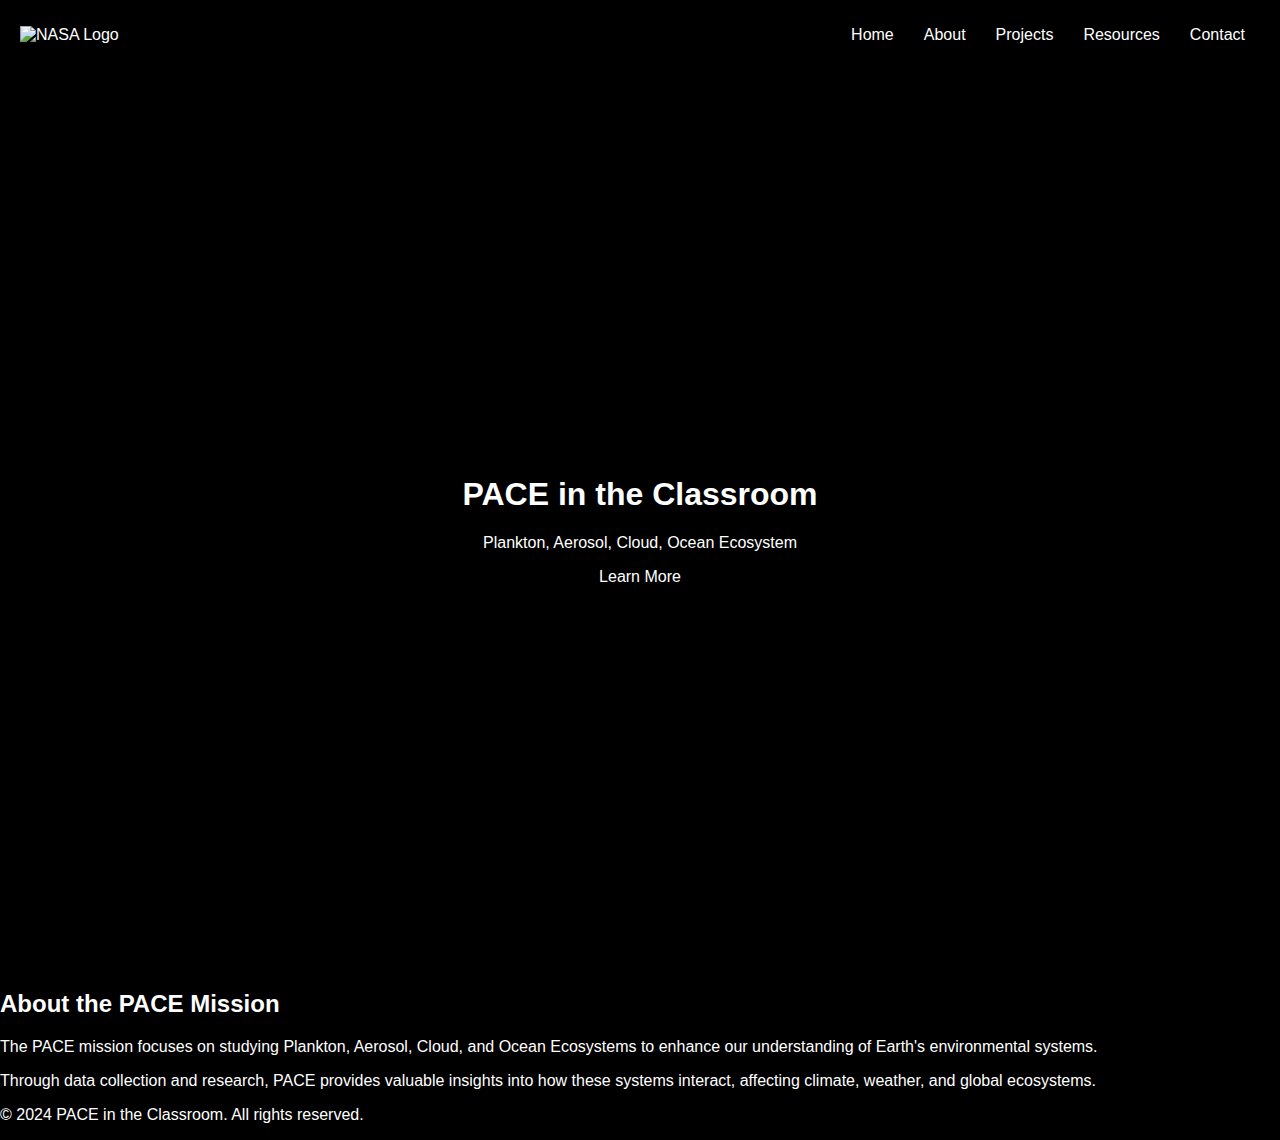
==== index.html @ a3a79912 "9:12 - 06/10/2024" ====
<!DOCTYPE html>
<html lang="en">
<head>
    <meta charset="UTF-8">
    <meta name="viewport" content="width=device-width, initial-scale=1.0">
    <title>PACE in the Classroom</title>
    <link rel="stylesheet" href="./style.css">
</head>
<body>
    <!-- Navigation Bar -->
    <header>
        <div class="nav-container">
            <img src="nasa_logo.png" alt="NASA Logo" class="logo">
            <nav>
                <ul>
                    <li><a href="#home">Home</a></li>
                    <li><a href="#about">About</a></li>
                    <li><a href="#projects">Projects</a></li>
                    <li><a href="./HTML/resources.html">Resources</a></li>
                    <li><a href="#contact">Contact</a></li>
                </ul>
            </nav>
        </div>
    </header>

    <!-- Hero Section -->
    <section id="home" class="hero-section">
        <div class="hero-text">
            <h1>PACE in the Classroom</h1>
            <p>Plankton, Aerosol, Cloud, Ocean Ecosystem</p>
            <a href="#about" class="cta-button">Learn More</a>
        </div>
    </section>

    <!-- About Section -->
    <section id="about" class="about-section">
        <h2>About the PACE Mission</h2>
        <p>The PACE mission focuses on studying Plankton, Aerosol, Cloud, and Ocean Ecosystems to enhance our understanding of Earth's environmental systems.</p>
        <p>Through data collection and research, PACE provides valuable insights into how these systems interact, affecting climate, weather, and global ecosystems.</p>
    </section>

    <!-- Footer -->
    <footer>
        <p>&copy; 2024 PACE in the Classroom. All rights reserved.</p>
    </footer>
</body>
</html>
---- style.css ----
/* Global Styles */
body {
    margin: 0;
    font-family: 'Roboto', sans-serif;
    color: #fff;
    background-color: #000;
}

h1, h2 {
    font-family: 'Montserrat', sans-serif;
}

a {
    text-decoration: none;
    color: #fff;
}

ul {
    list-style: none;
    padding: 0;
}

/* Navigation Bar */
.nav-container {
    display: flex;
    justify-content: space-between;
    align-items: center;
    background-color: #000;
    padding: 10px 20px;
}

.logo {
    width: 100px;
}

nav ul {
    display: flex;
}

nav ul li {
    margin: 0 15px;
}

/* Hero Section */
.hero-section {
    height: 100vh;
    background: url(./Assests/wallpaperflare.com_wallpaper.jpg/);
    background-color: rgba(0, 0, 0, .5);
    display: flex;
    align-items: center;
    justify-content: center;
    text-align: center;
}
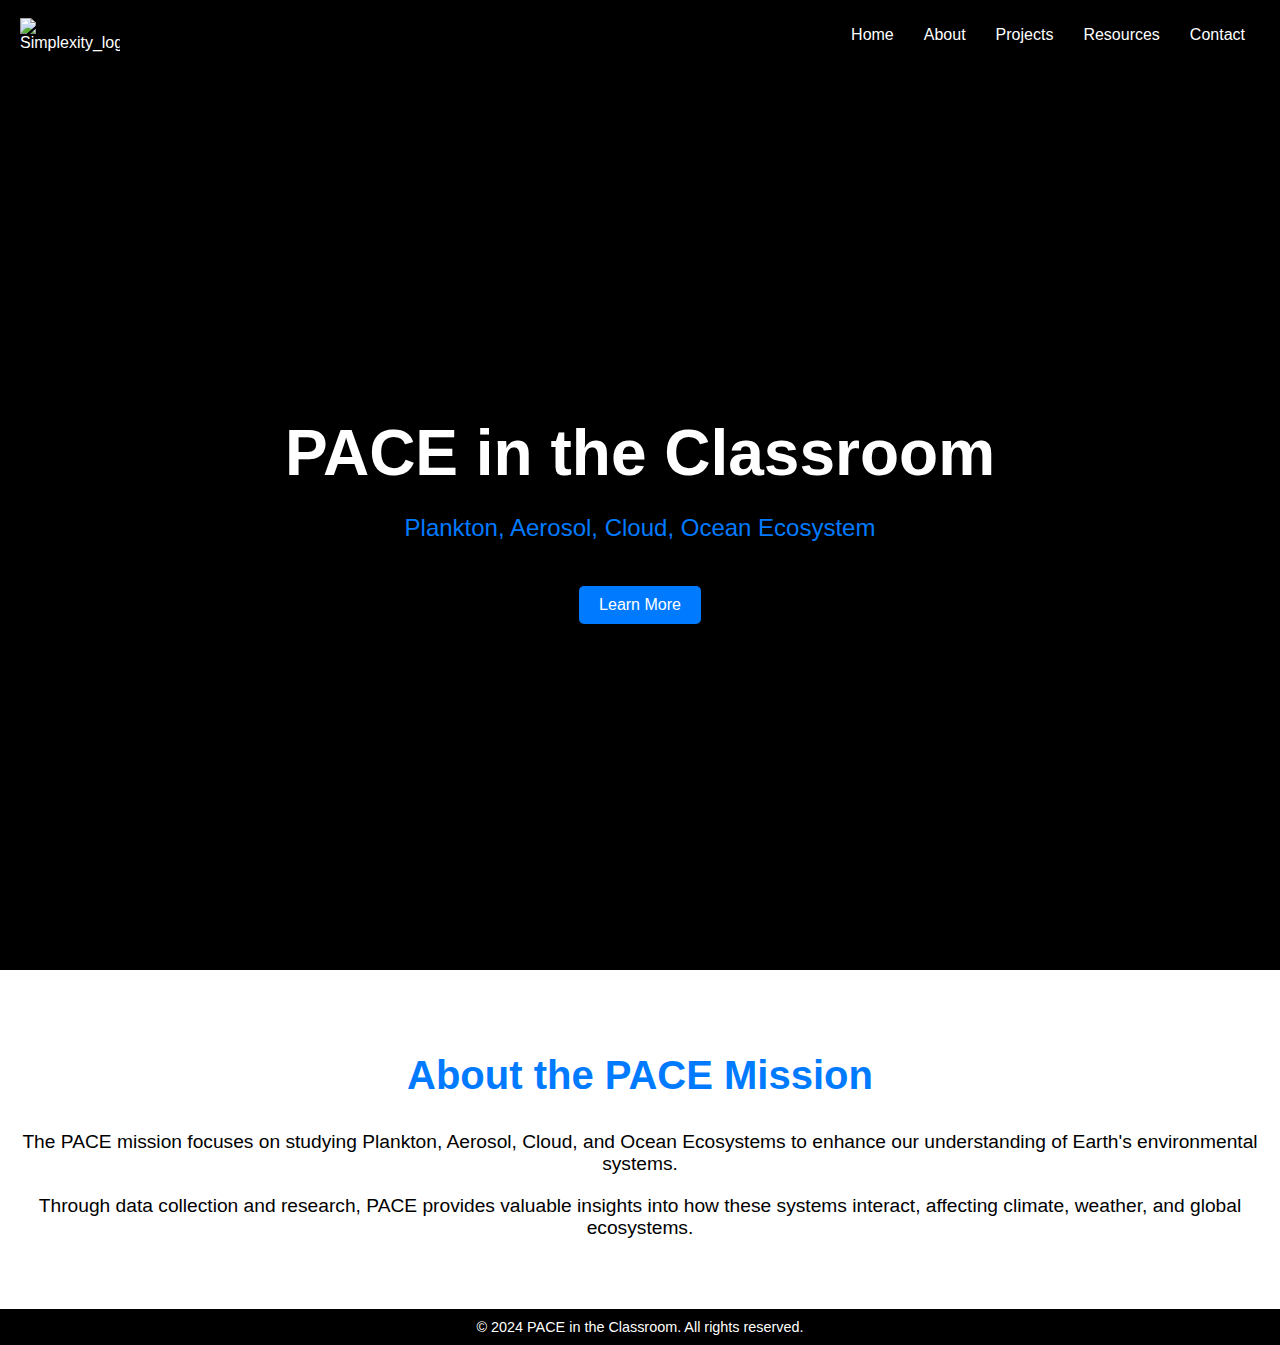
==== commit b7ddb929: "10:10pm - 06/10/2024" ====
--- a/index.html
+++ b/index.html
@@ -10,7 +10,7 @@
     <!-- Navigation Bar -->
     <header>
         <div class="nav-container">
-            <img src="nasa_logo.png" alt="NASA Logo" class="logo">
+            <img src="nasa_logo.png" alt="Simplexity_logo" class="logo">
             <nav>
                 <ul>
                     <li><a href="#home">Home</a></li>
--- a/style.css
+++ b/style.css
@@ -41,6 +41,15 @@
     margin: 0 15px;
 }
 
+nav ul li a {
+    color: white;
+    transition: color 0.3s ease;
+}
+
+nav ul li a:hover {
+    color: #007bff; /* Blue on hover */
+}
+
 /* Hero Section */
 .hero-section {
     height: 100vh;
@@ -52,3 +61,59 @@
     text-align: center;
 }
 
+
+.hero-text h1 {
+    font-size: 4em;
+    margin: 0;
+    color: #fff;
+}
+
+.hero-text p {
+    font-size: 1.5em;
+    color: #007bff;
+}
+
+.cta-button {
+    display: inline-block;
+    margin-top: 20px;
+    padding: 10px 20px;
+    background-color: #007bff;
+    color: #fff;
+    border-radius: 5px;
+    transition: background-color 0.3s ease;
+}
+
+.cta-button:hover {
+    background-color: #0056b3;
+}
+
+/* About Section */
+.about-section {
+    padding: 50px 20px;
+    background-color: #fff;
+    color: #000;
+    text-align: center;
+}
+
+.about-section h2 {
+    font-size: 2.5em;
+    color: #007bff;
+}
+
+.about-section p {
+    font-size: 1.2em;
+    margin: 20px 0;
+}
+
+/* Footer */
+footer {
+    background-color: #000;
+    padding: 10px 0;
+    text-align: center;
+}
+
+footer p {
+    margin: 0;
+    color: #fff;
+    font-size: 0.9em;
+}
